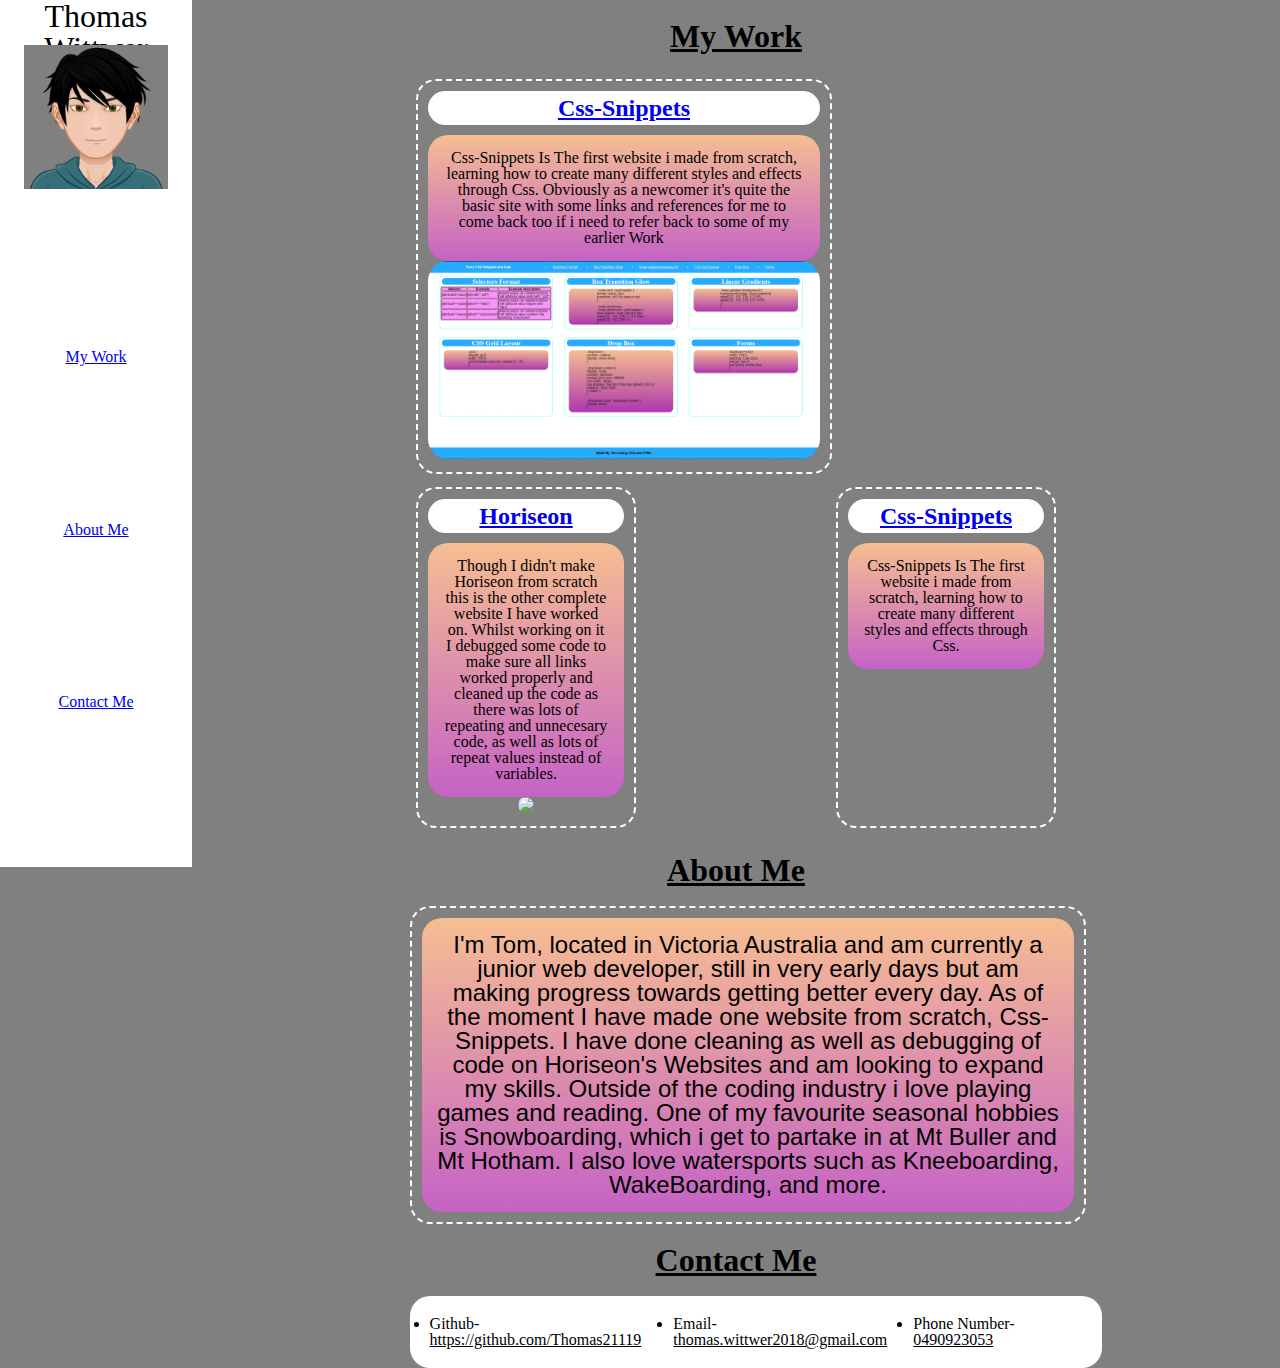
==== index.html @ 62932168 "initial commit" ====
<!DOCTYPE html>
<html lang="en">
<head>
    <meta charset="UTF-8">
    <meta http-equiv="X-UA-Compatible" content="IE=edge">
    <meta name="viewport" content="width=device-width, initial-scale=1.0">
    <title>Tom's Portfolio</title>
    <link rel="stylesheet" href="./Assets/reset.css">
    <link rel="stylesheet" href="./Assets/style.css">
</head>
<body>
    <!--Header-->
    <aside>
        <!--Want to put logo here-->
        <mark>
            <h1>Thomas Wittwer</h1>
            <img src="./Assets/images/AvatarMaker.png" />
        </mark>
        <!--Links-->
        <nav>
            <ul>
                <li><a href="#my-work">My Work </a></li>
                <li><a href="#about-me">About Me </a></li>
                <li><a href="#contact-me">Contact Me</a></li>
            </ul>
        </nav>
    </aside>
    <!--Main body-->
    <main>
        <h2 class="section-headings" id="my-work">My Work</h2>
        <section class="my-work"> 
            <div class="css-snippets">
                <h3 class="my-work-headings">
                    <a href="https://thomas21119.github.io/Css-Snippets/" target="_blank">Css-Snippets</a>
                </h3>
                <p class="linear-gradient-background" id="card">Css-Snippets Is The first website i made from scratch, learning how to create many different styles and effects through Css.  
                    Obviously as a newcomer it's quite the basic site with some links and references for me to come back too if i need to refer back to some of my earlier Work
                </p>
                <a href="https://thomas21119.github.io/Css-Snippets/" target="_blank"><img src="./Assets/images/2021-08-29.png" width="100%" /></a>
            </div>
            <div>
                <h3 class="my-work-headings">
                    <a href="https://thomas21119.github.io/Horiseon/">Horiseon</a>
                </h3>   
                <p class="linear-gradient-background" id="card">Though I didn't make Horiseon from scratch this is the other complete website I have worked on. Whilst working on it I 
                    debugged some code to make sure all links worked properly and cleaned up the code as there was lots of repeating and unnecesary code, as well as lots of repeat values instead of variables. 
                </p>
                <a href="https://thomas21119.github.io/Horiseon/" target="_blank"><img src="./Assets/images/2021-08-20 (2).png" /> </a>
            </div>
            <div>
                <h3 class="my-work-headings">
                    <a href="https://thomas21119.github.io/Css-Snippets/">Css-Snippets</a>
                </h3>   
                <p class="linear-gradient-background" id="card">Css-Snippets Is The first website i made from scratch, learning how to create many different styles and effects through Css.
                </p>
            </div>
        </section>

        <section class="about-me" id="about-me">
            <h2 class="section-headings" id="about-me">About Me</h2>
            <div>
                <p class="linear-gradient-background"> I'm Tom, located in Victoria Australia and am currently a junior web developer, still in very early days but am making progress towards getting better every day.
                    As of the moment I have made one website from scratch, Css-Snippets. I have done cleaning as well as debugging of code on Horiseon's Websites and am looking to expand my skills.
                    Outside of the coding industry i love playing games and reading. One of my favourite seasonal hobbies is Snowboarding, which i get to partake in at Mt Buller and Mt Hotham. I also love watersports such as Kneeboarding, 
                    WakeBoarding, and more. </p> 
            </div>
        </section>

        <section class="contact-me" id="contact-me">
            <h2 class="section-headings">Contact Me</h2>
            <ul>
                <li>Github-<a href="https://github.com/Thomas21119" target="_blank">https://github.com/Thomas21119</a></li>
                <li>Email-<a href="mailto: thomas.wittwer2018@gmail.com" target="_blank">thomas.wittwer2018@gmail.com</a></li>
                <li>Phone Number-<a href="tel: 0490923053">0490923053</a></li>
            </ul>
        </section>
    </main>
    <!--Footer-->
    <footer>

    </footer>
</body>
</html>
---- Assets/style.css ----
* {
    background-color: grey;
}

html { 
    height: 100%;
    position: relative;
}

body {
    height: 100%;
}

:root {
    --section-background-color: white;
    --border-radius: 20px;
}

main {
    display: inline-block;
    width: 85%;
    float: right;
}

aside {
    display: inline-block;
    flex-direction: column;
    flex-wrap: wrap;
    background-color: var(--section-background-color);
    border: 0px solid var(--section-background-color);
    align-content: center;
    justify-content: space-evenly;
    width: 15%;
    overflow: hidden;
    background-color: var(--section-background-color);
    position: absolute;
    top: 0; 
    bottom: 0;
}

/* Logo */
mark {
    background-color: white;
}

aside h1 {
    background-color: var(--section-background-color);
    font-size: 32px;
    height: 5%;
    display: flex;
    flex-direction: column;
    justify-content: flex-start;
    align-content: center;    
    text-align: center;
}

aside img {
    display: inline-block;
    width: 75%;
    margin-left: 12.5%;
    margin-right: 12.5%;
}

/* Navigation */
aside nav ul li, aside nav ul li a {
    background-color: var(--section-background-color);
}

aside nav ul {
    background-color: var(--section-background-color);
    display: inline-flex;
    flex-direction: column;
    justify-content: space-evenly;
    align-content: center;
    flex-wrap: wrap;
    text-align: center;
    height: 75%;

}

nav {
    display: inline-flex;
    flex-direction: column;
    width: 100%;
    height: 100%;
}

/* Sections */
section {
    width: 60%;
    margin: 0% 20% 0% 20%;
    display: inline-flex;
    justify-content: center;
    flex-direction: column;
}

.section-headings {
    font-size: 32px;
    font-family: serif;
    font-weight: bold;
    text-align: center;
    text-decoration: underline;
    display: block;
    margin: 20px;
}

/* My Work */
.linear-gradient-background {
    background-image: linear-gradient(
        rgb(246, 190, 146) 0%,
        rgba(243, 79, 243, 0.6) 100%
    );
}

.my-work {
    display: inline-flex;
    flex-wrap: wrap;
    flex-direction: row;
    justify-content: space-between;
    
}

.my-work .css-snippets {
    width: 60%;
    display: inline-flex;
    flex-direction: column;
    text-align: center;
    border: 2px dashed white;
    border-radius: var(--border-radius);
    padding: 10px;
}

.my-work div {
    width: 30%;
    display: inline-flex;
    flex-direction: column;
    text-align: center;
    border: 2px dashed white;
    border-radius: var(--border-radius);
    padding: 10px;
    margin: 1%;
}

.my-work div img {
    width: 100%;
}
#card {
    border-radius: var(--border-radius);
    padding: 15px;
}

.my-work-headings {
    margin: 0px 0px 10px 0px;
    background-color: var(--section-background-color);
    padding: 5px;
    border-radius: var(--border-radius);
}

.my-work-headings a {
    font-size: 24px;
    font-weight: bold;
    background-color: var(--section-background-color);
}

.my-work img {
    border-radius: var(--border-radius);
}
/* About Me */
.about-me div {
    width: 100%;
    border: 2px dashed white;
    border-radius: var(--border-radius);
    padding: 10px;
}

.about-me p {
    text-align: center;
    width: auto;
    padding: 15px;
    border-radius: var(--border-radius);
    font-size: 24px;
    font-family: 'Franklin Gothic Medium', 'Arial Narrow', Arial, sans-serif;

}

/* contact me */
.contact-me {
    height: auto;
}

.contact-me ul li, .contact-me ul li a {
    background-color: white;
    color: black;
}

.contact-me ul{
    width: 100%;
    display: inline-flex;
    justify-content: space-evenly;
    list-style: disc;
    padding: 20px;
    background-color: white;
    border-radius: var(--border-radius);
}

@media screen and (max-width: 600px) {
    /* header */
    aside {
        display: inline-block;
        flex-direction: column;
        flex-wrap: wrap;
        background-color: var(--section-background-color);
        border: 0px solid var(--section-background-color);
        align-content: center;
        justify-content: space-evenly;
        width: 15%;
        overflow: hidden;
        background-color: var(--section-background-color);
        position: fixed;
        top: 0; 
        bottom: 0px;
    }

    /* my work */
    .my-work .css-snippets {
        width: 100%;
    }

    .my-work div {
        width: 40%;
        display: inline-flex;
        flex-direction: column;
        text-align: center;
        border: 2px dashed white;
        border-radius: var(--border-radius);
        padding: 10px;
        margin: 1% 0% 0% 0%;
    }
    
    /* contact me */
    .contact-me ul {
        width: 100%;
        display: flex;
        flex-wrap: wrap;
    }

    .contact-me ul li {
        margin: 1%;
    }
}
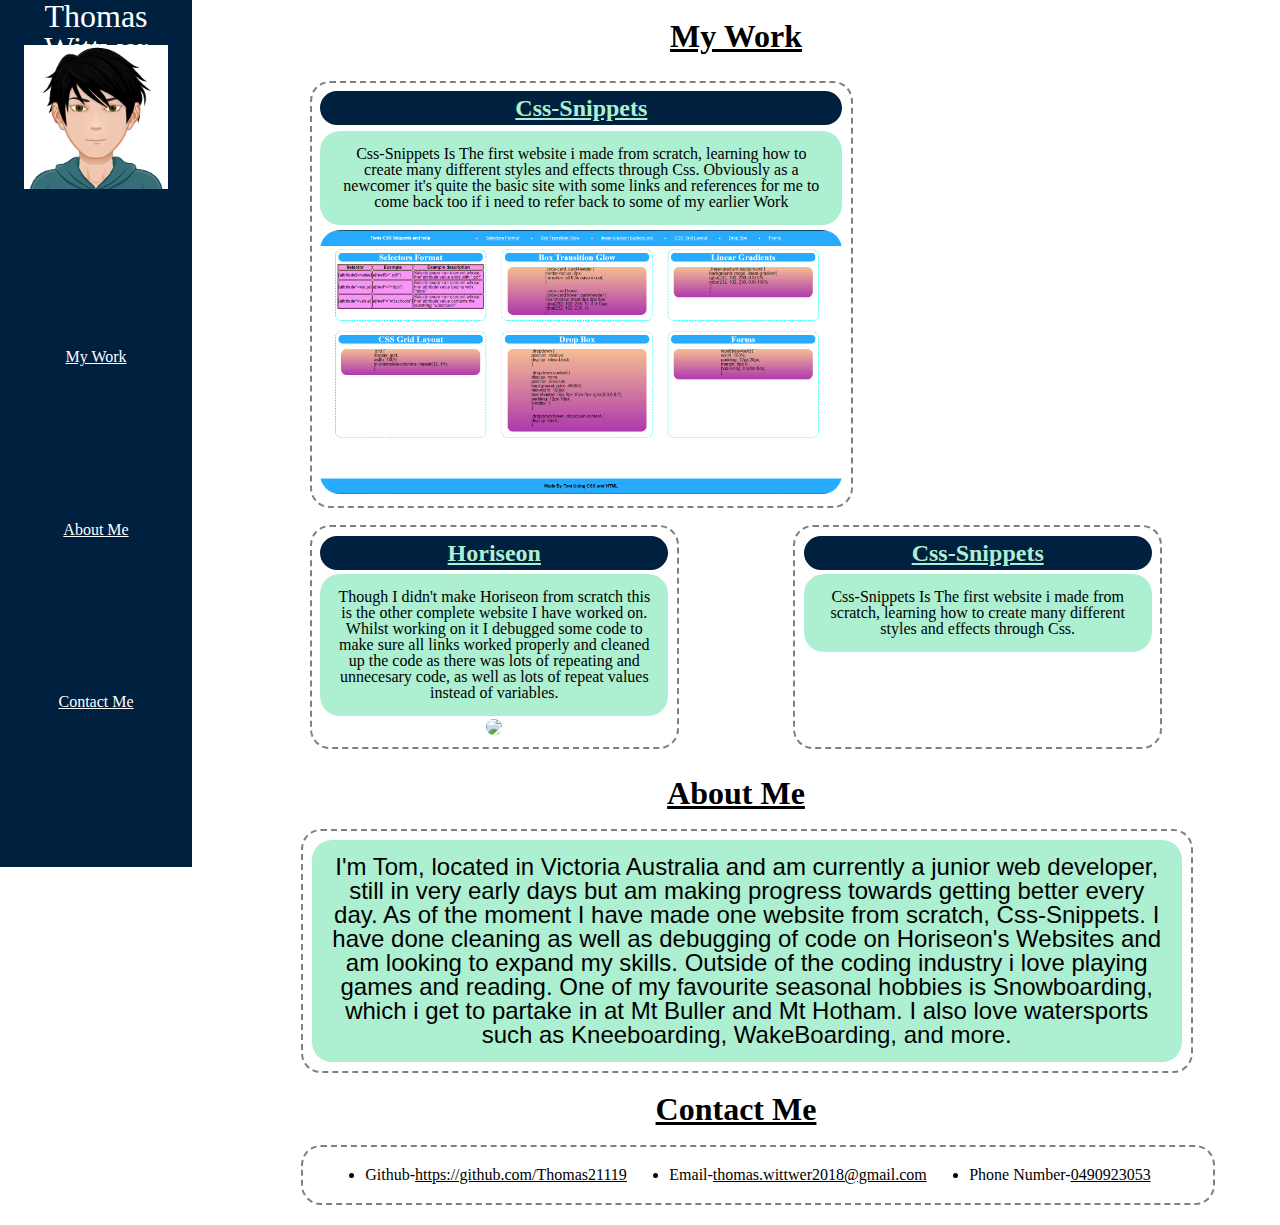
==== commit 0821d342: "changes to styling and color scheme, just need to work on sizing of main area and media screen chang" ====
--- a/index.html
+++ b/index.html
@@ -33,7 +33,7 @@
                 <h3 class="my-work-headings">
                     <a href="https://thomas21119.github.io/Css-Snippets/" target="_blank">Css-Snippets</a>
                 </h3>
-                <p class="linear-gradient-background" id="card">Css-Snippets Is The first website i made from scratch, learning how to create many different styles and effects through Css.  
+                <p id="card">Css-Snippets Is The first website i made from scratch, learning how to create many different styles and effects through Css.  
                     Obviously as a newcomer it's quite the basic site with some links and references for me to come back too if i need to refer back to some of my earlier Work
                 </p>
                 <a href="https://thomas21119.github.io/Css-Snippets/" target="_blank"><img src="./Assets/images/2021-08-29.png" width="100%" /></a>
@@ -42,7 +42,7 @@
                 <h3 class="my-work-headings">
                     <a href="https://thomas21119.github.io/Horiseon/">Horiseon</a>
                 </h3>   
-                <p class="linear-gradient-background" id="card">Though I didn't make Horiseon from scratch this is the other complete website I have worked on. Whilst working on it I 
+                <p id="card">Though I didn't make Horiseon from scratch this is the other complete website I have worked on. Whilst working on it I 
                     debugged some code to make sure all links worked properly and cleaned up the code as there was lots of repeating and unnecesary code, as well as lots of repeat values instead of variables. 
                 </p>
                 <a href="https://thomas21119.github.io/Horiseon/" target="_blank"><img src="./Assets/images/2021-08-20 (2).png" /> </a>
@@ -51,7 +51,7 @@
                 <h3 class="my-work-headings">
                     <a href="https://thomas21119.github.io/Css-Snippets/">Css-Snippets</a>
                 </h3>   
-                <p class="linear-gradient-background" id="card">Css-Snippets Is The first website i made from scratch, learning how to create many different styles and effects through Css.
+                <p id="card">Css-Snippets Is The first website i made from scratch, learning how to create many different styles and effects through Css.
                 </p>
             </div>
         </section>
@@ -59,7 +59,7 @@
         <section class="about-me" id="about-me">
             <h2 class="section-headings" id="about-me">About Me</h2>
             <div>
-                <p class="linear-gradient-background"> I'm Tom, located in Victoria Australia and am currently a junior web developer, still in very early days but am making progress towards getting better every day.
+                <p> I'm Tom, located in Victoria Australia and am currently a junior web developer, still in very early days but am making progress towards getting better every day.
                     As of the moment I have made one website from scratch, Css-Snippets. I have done cleaning as well as debugging of code on Horiseon's Websites and am looking to expand my skills.
                     Outside of the coding industry i love playing games and reading. One of my favourite seasonal hobbies is Snowboarding, which i get to partake in at Mt Buller and Mt Hotham. I also love watersports such as Kneeboarding, 
                     WakeBoarding, and more. </p> 
--- a/Assets/style.css
+++ b/Assets/style.css
@@ -1,5 +1,5 @@
 * {
-    background-color: grey;
+    background-color: white;
 }
 
 html { 
@@ -12,14 +12,22 @@
 }
 
 :root {
-    --section-background-color: white;
+    --section-background-color: #00203FFF;
+    --text-background-color: #ADEFD1FF;
     --border-radius: 20px;
+    --text-color: white;
+    --border-color: grey;
 }
 
 main {
     display: inline-block;
     width: 85%;
     float: right;
+}
+
+p {
+    background-color: var(--text-background-color);
+    margin: 1% 0%;
 }
 
 aside {
@@ -33,14 +41,14 @@
     width: 15%;
     overflow: hidden;
     background-color: var(--section-background-color);
-    position: absolute;
+    position: fixed;
     top: 0; 
     bottom: 0;
 }
 
 /* Logo */
 mark {
-    background-color: white;
+    background-color: var(--section-background-color);
 }
 
 aside h1 {
@@ -51,7 +59,8 @@
     flex-direction: column;
     justify-content: flex-start;
     align-content: center;    
-    text-align: center;
+    text-align: center; 
+    color: var(--text-color);
 }
 
 aside img {
@@ -64,6 +73,7 @@
 /* Navigation */
 aside nav ul li, aside nav ul li a {
     background-color: var(--section-background-color);
+    color: var(--text-color);
 }
 
 aside nav ul {
@@ -87,8 +97,8 @@
 
 /* Sections */
 section {
-    width: 60%;
-    margin: 0% 20% 0% 20%;
+    width: 80%;
+    margin: 0% 10% 0% 10%;
     display: inline-flex;
     justify-content: center;
     flex-direction: column;
@@ -105,13 +115,6 @@
 }
 
 /* My Work */
-.linear-gradient-background {
-    background-image: linear-gradient(
-        rgb(246, 190, 146) 0%,
-        rgba(243, 79, 243, 0.6) 100%
-    );
-}
-
 .my-work {
     display: inline-flex;
     flex-wrap: wrap;
@@ -125,19 +128,20 @@
     display: inline-flex;
     flex-direction: column;
     text-align: center;
-    border: 2px dashed white;
-    border-radius: var(--border-radius);
-    padding: 10px;
+    border: 2px dashed var(--border-color);
+    border-radius: var(--border-radius);
+    padding: 1%;
+    margin: 1%;
 }
 
 .my-work div {
-    width: 30%;
-    display: inline-flex;
-    flex-direction: column;
-    text-align: center;
-    border: 2px dashed white;
-    border-radius: var(--border-radius);
-    padding: 10px;
+    width: 40%;
+    display: inline-flex;
+    flex-direction: column;
+    text-align: center;
+    border: 2px dashed var(--border-color);
+    border-radius: var(--border-radius);
+    padding: 1%;
     margin: 1%;
 }
 
@@ -150,7 +154,6 @@
 }
 
 .my-work-headings {
-    margin: 0px 0px 10px 0px;
     background-color: var(--section-background-color);
     padding: 5px;
     border-radius: var(--border-radius);
@@ -160,6 +163,7 @@
     font-size: 24px;
     font-weight: bold;
     background-color: var(--section-background-color);
+    color: #ADEFD1FF;
 }
 
 .my-work img {
@@ -168,9 +172,9 @@
 /* About Me */
 .about-me div {
     width: 100%;
-    border: 2px dashed white;
-    border-radius: var(--border-radius);
-    padding: 10px;
+    border: 2px dashed var(--border-color);
+    border-radius: var(--border-radius);
+    padding: 0px 1%;
 }
 
 .about-me p {
@@ -186,6 +190,7 @@
 /* contact me */
 .contact-me {
     height: auto;
+    padding: 0 0 20px 0;
 }
 
 .contact-me ul li, .contact-me ul li a {
@@ -199,6 +204,7 @@
     justify-content: space-evenly;
     list-style: disc;
     padding: 20px;
+    border: 2px dashed var(--border-color);
     background-color: white;
     border-radius: var(--border-radius);
 }
@@ -231,7 +237,7 @@
         display: inline-flex;
         flex-direction: column;
         text-align: center;
-        border: 2px dashed white;
+        border: 2px dashed var(--border-color);
         border-radius: var(--border-radius);
         padding: 10px;
         margin: 1% 0% 0% 0%;
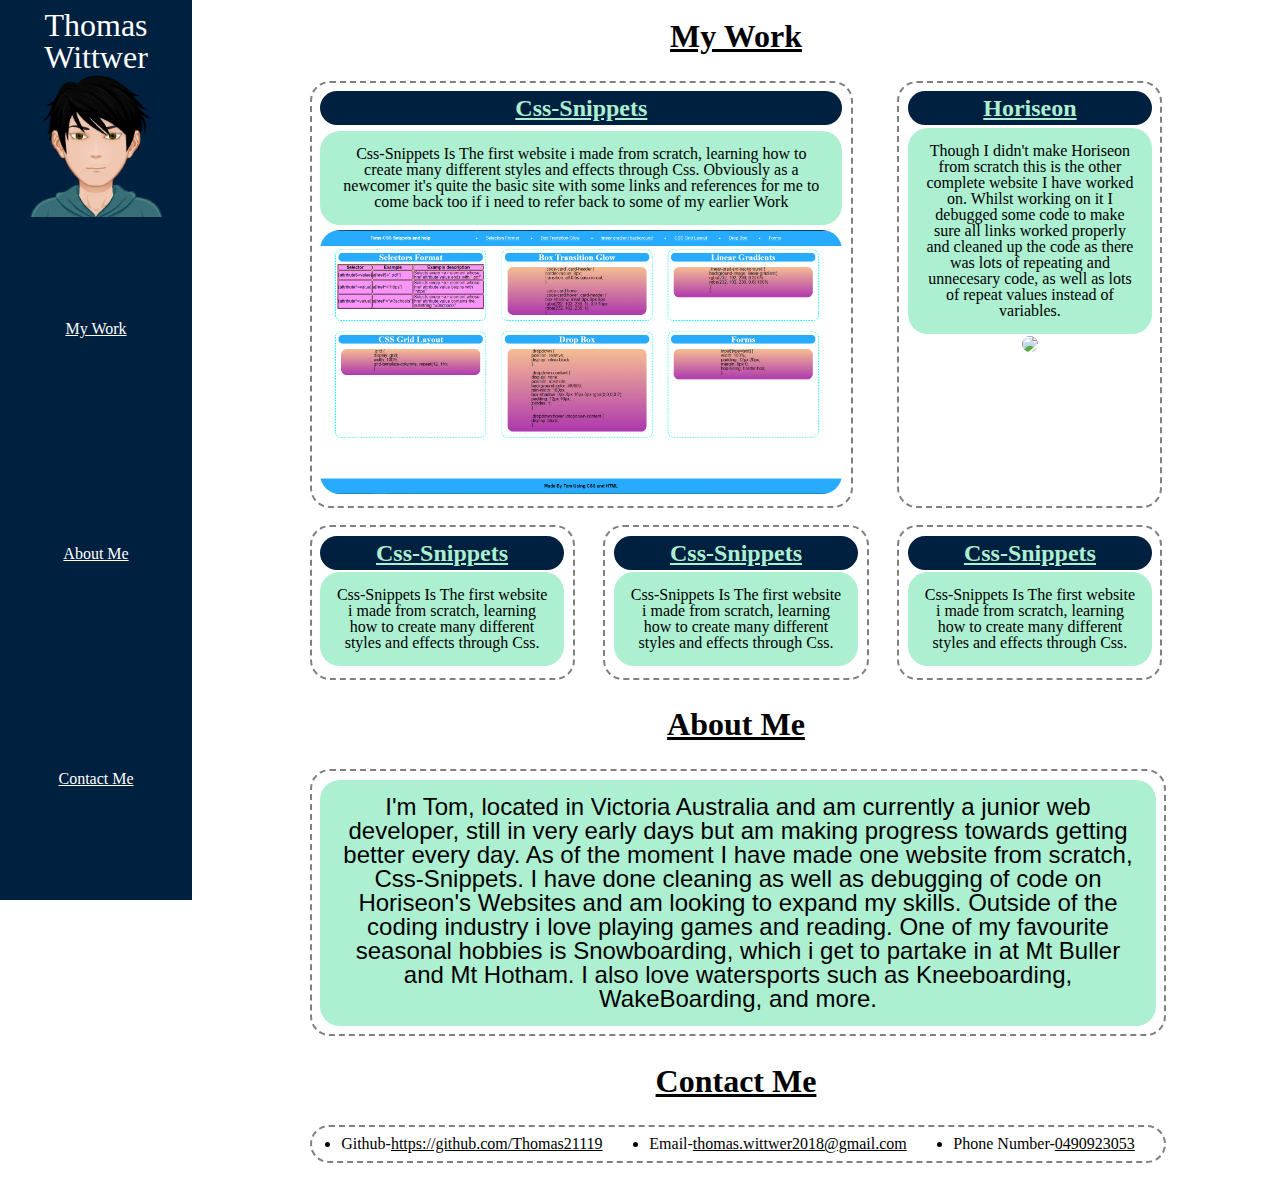
==== commit 2ac4b277: "index changes-added 2 more placeholders for additional pieces of work so i have accurate spacing for" ====
--- a/index.html
+++ b/index.html
@@ -54,6 +54,20 @@
                 <p id="card">Css-Snippets Is The first website i made from scratch, learning how to create many different styles and effects through Css.
                 </p>
             </div>
+            <div>
+                <h3 class="my-work-headings">
+                    <a href="https://thomas21119.github.io/Css-Snippets/">Css-Snippets</a>
+                </h3>   
+                <p id="card">Css-Snippets Is The first website i made from scratch, learning how to create many different styles and effects through Css.
+                </p>
+            </div>
+            <div>
+                <h3 class="my-work-headings">
+                    <a href="https://thomas21119.github.io/Css-Snippets/">Css-Snippets</a>
+                </h3>   
+                <p id="card">Css-Snippets Is The first website i made from scratch, learning how to create many different styles and effects through Css.
+                </p>
+            </div>
         </section>
 
         <section class="about-me" id="about-me">
--- a/Assets/style.css
+++ b/Assets/style.css
@@ -1,8 +1,8 @@
-* {
+/* core info */
+/* * {
     background-color: white;
-}
-
-html { 
+} */
+/* html { 
     height: 100%;
     position: relative;
 }
@@ -10,7 +10,7 @@
 body {
     height: 100%;
 }
-
+/*  */
 :root {
     --section-background-color: #00203FFF;
     --text-background-color: #ADEFD1FF;
@@ -28,27 +28,35 @@
 p {
     background-color: var(--text-background-color);
     margin: 1% 0%;
-}
-
+    border-radius: var(--border-radius);
+    padding: 15px;
+}
+
+/* side bar for scrolling and navigating */
 aside {
     display: inline-block;
     flex-direction: column;
     flex-wrap: wrap;
-    background-color: var(--section-background-color);
     border: 0px solid var(--section-background-color);
     align-content: center;
     justify-content: space-evenly;
     width: 15%;
     overflow: hidden;
-    background-color: var(--section-background-color);
     position: fixed;
     top: 0; 
     bottom: 0;
-}
-
-/* Logo */
+    min-height: 100%;
+    background-color: var(--section-background-color);
+}
+
+/* name and photo */
 mark {
     background-color: var(--section-background-color);
+    padding: 0;
+    list-style: none;
+    display: flex;
+    flex-direction: column;
+    justify-content: space-around;
 }
 
 aside h1 {
@@ -71,6 +79,13 @@
 }
 
 /* Navigation */
+nav {
+    display: inline-flex;
+    flex-direction: column;
+    width: 100%;
+    height: 75%;
+}
+
 aside nav ul li, aside nav ul li a {
     background-color: var(--section-background-color);
     color: var(--text-color);
@@ -78,21 +93,14 @@
 
 aside nav ul {
     background-color: var(--section-background-color);
-    display: inline-flex;
-    flex-direction: column;
-    justify-content: space-evenly;
-    align-content: center;
-    flex-wrap: wrap;
-    text-align: center;
-    height: 75%;
-
-}
-
-nav {
-    display: inline-flex;
-    flex-direction: column;
-    width: 100%;
     height: 100%;
+    padding: 0;
+    list-style: none;
+    display: flex;
+    flex-direction: column;
+    justify-content: space-around;
+    text-align: center;
+
 }
 
 /* Sections */
@@ -123,36 +131,6 @@
     
 }
 
-.my-work .css-snippets {
-    width: 60%;
-    display: inline-flex;
-    flex-direction: column;
-    text-align: center;
-    border: 2px dashed var(--border-color);
-    border-radius: var(--border-radius);
-    padding: 1%;
-    margin: 1%;
-}
-
-.my-work div {
-    width: 40%;
-    display: inline-flex;
-    flex-direction: column;
-    text-align: center;
-    border: 2px dashed var(--border-color);
-    border-radius: var(--border-radius);
-    padding: 1%;
-    margin: 1%;
-}
-
-.my-work div img {
-    width: 100%;
-}
-#card {
-    border-radius: var(--border-radius);
-    padding: 15px;
-}
-
 .my-work-headings {
     background-color: var(--section-background-color);
     padding: 5px;
@@ -166,21 +144,45 @@
     color: #ADEFD1FF;
 }
 
-.my-work img {
-    border-radius: var(--border-radius);
-}
+.my-work .css-snippets {
+    width: 60%;
+    display: inline-flex;
+    flex-direction: column;
+    text-align: center;
+    border: 2px dashed var(--border-color);
+    border-radius: var(--border-radius);
+    padding: 1%;
+    margin: 1%;
+}
+
+.my-work div {
+    width: 28%;
+    display: inline-flex;
+    flex-direction: column;
+    text-align: center;
+    border: 2px dashed var(--border-color);
+    border-radius: var(--border-radius);
+    padding: 1%;
+    margin: 1%;
+}
+
+.my-work div img {
+    width: 100%;
+    border-radius: var(--border-radius);
+}
+
 /* About Me */
 .about-me div {
-    width: 100%;
-    border: 2px dashed var(--border-color);
-    border-radius: var(--border-radius);
-    padding: 0px 1%;
+    width: 98%;
+    margin: 1%;
+    border: 2px dashed var(--border-color);
+    border-radius: var(--border-radius);
 }
 
 .about-me p {
     text-align: center;
     width: auto;
-    padding: 15px;
+    margin: 1%;
     border-radius: var(--border-radius);
     font-size: 24px;
     font-family: 'Franklin Gothic Medium', 'Arial Narrow', Arial, sans-serif;
@@ -189,6 +191,7 @@
 
 /* contact me */
 .contact-me {
+    display: inline-flex;
     height: auto;
     padding: 0 0 20px 0;
 }
@@ -198,18 +201,23 @@
     color: black;
 }
 
+.contact-me li {
+    margin: 0 2% 0 2%;
+}
+
 .contact-me ul{
-    width: 100%;
+    width: 98%;
     display: inline-flex;
     justify-content: space-evenly;
     list-style: disc;
-    padding: 20px;
+    margin: 1%;
+    padding: 1% 0 1% 0;
     border: 2px dashed var(--border-color);
     background-color: white;
     border-radius: var(--border-radius);
 }
 
-@media screen and (max-width: 600px) {
+@media screen and (max-width: 900px) {
     /* header */
     aside {
         display: inline-block;
@@ -225,6 +233,7 @@
         position: fixed;
         top: 0; 
         bottom: 0px;
+        height: 100%;
     }
 
     /* my work */
@@ -233,7 +242,7 @@
     }
 
     .my-work div {
-        width: 40%;
+        width: 43%;
         display: inline-flex;
         flex-direction: column;
         text-align: center;
@@ -249,8 +258,4 @@
         display: flex;
         flex-wrap: wrap;
     }
-
-    .contact-me ul li {
-        margin: 1%;
-    }
 }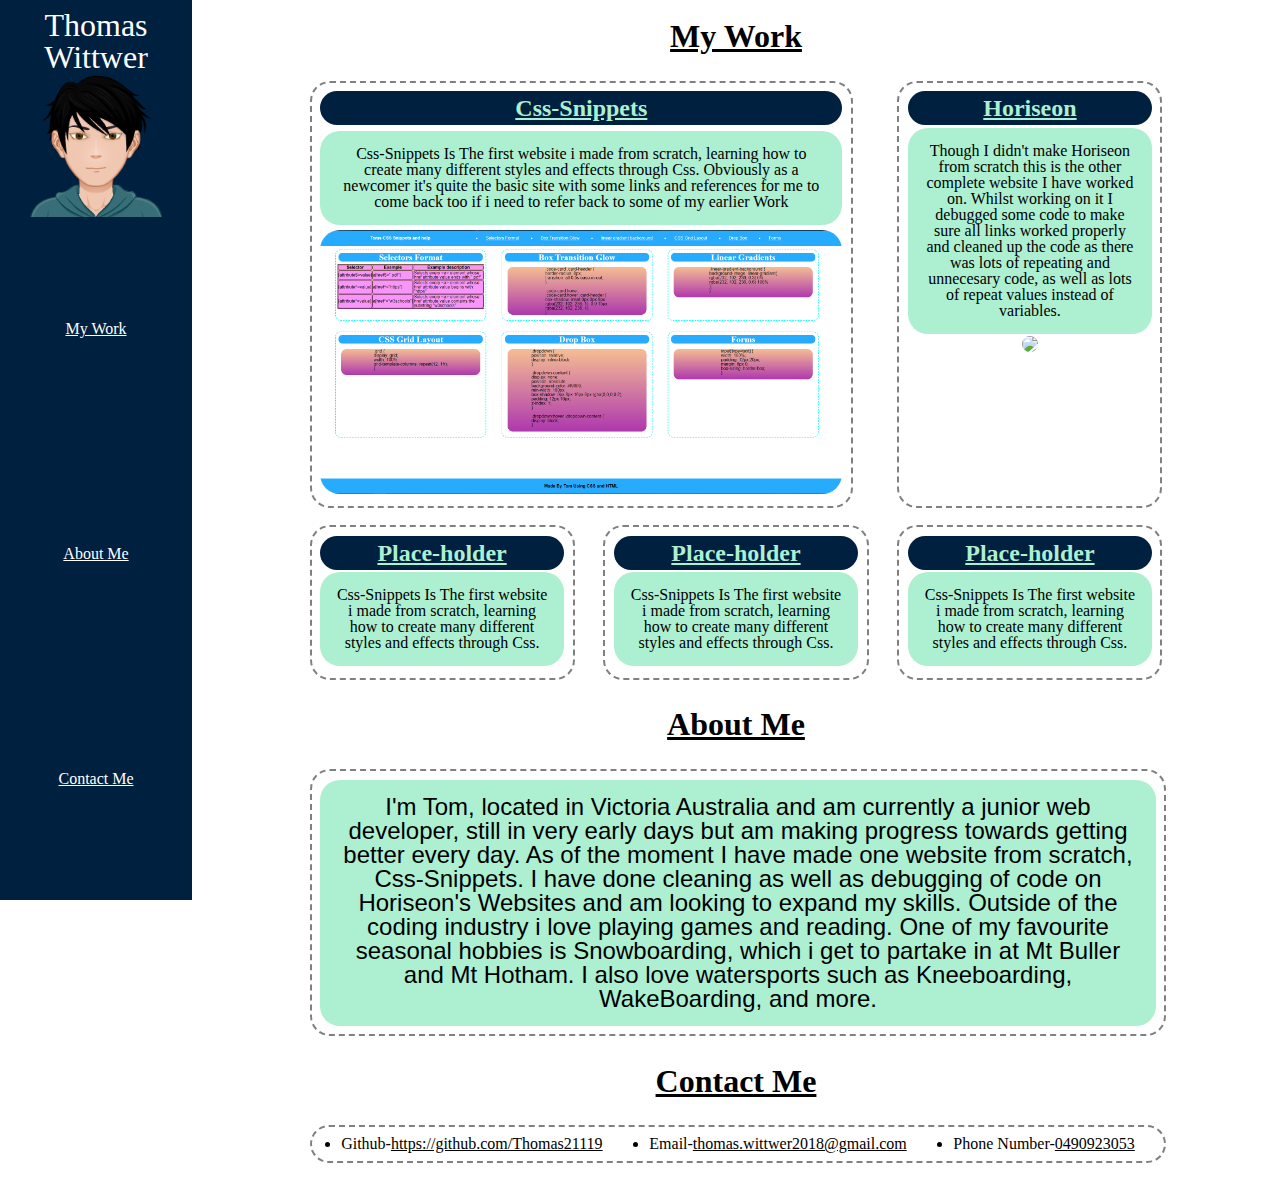
==== commit 9b492aea: "changed placeholders name to placeholder" ====
--- a/index.html
+++ b/index.html
@@ -49,21 +49,21 @@
             </div>
             <div>
                 <h3 class="my-work-headings">
-                    <a href="https://thomas21119.github.io/Css-Snippets/">Css-Snippets</a>
+                    <a href="https://thomas21119.github.io/Css-Snippets/">Place-holder</a>
                 </h3>   
                 <p id="card">Css-Snippets Is The first website i made from scratch, learning how to create many different styles and effects through Css.
                 </p>
             </div>
             <div>
                 <h3 class="my-work-headings">
-                    <a href="https://thomas21119.github.io/Css-Snippets/">Css-Snippets</a>
+                    <a href="https://thomas21119.github.io/Css-Snippets/">Place-holder</a>
                 </h3>   
                 <p id="card">Css-Snippets Is The first website i made from scratch, learning how to create many different styles and effects through Css.
                 </p>
             </div>
             <div>
                 <h3 class="my-work-headings">
-                    <a href="https://thomas21119.github.io/Css-Snippets/">Css-Snippets</a>
+                    <a href="https://thomas21119.github.io/Css-Snippets/">Place-holder</a>
                 </h3>   
                 <p id="card">Css-Snippets Is The first website i made from scratch, learning how to create many different styles and effects through Css.
                 </p>
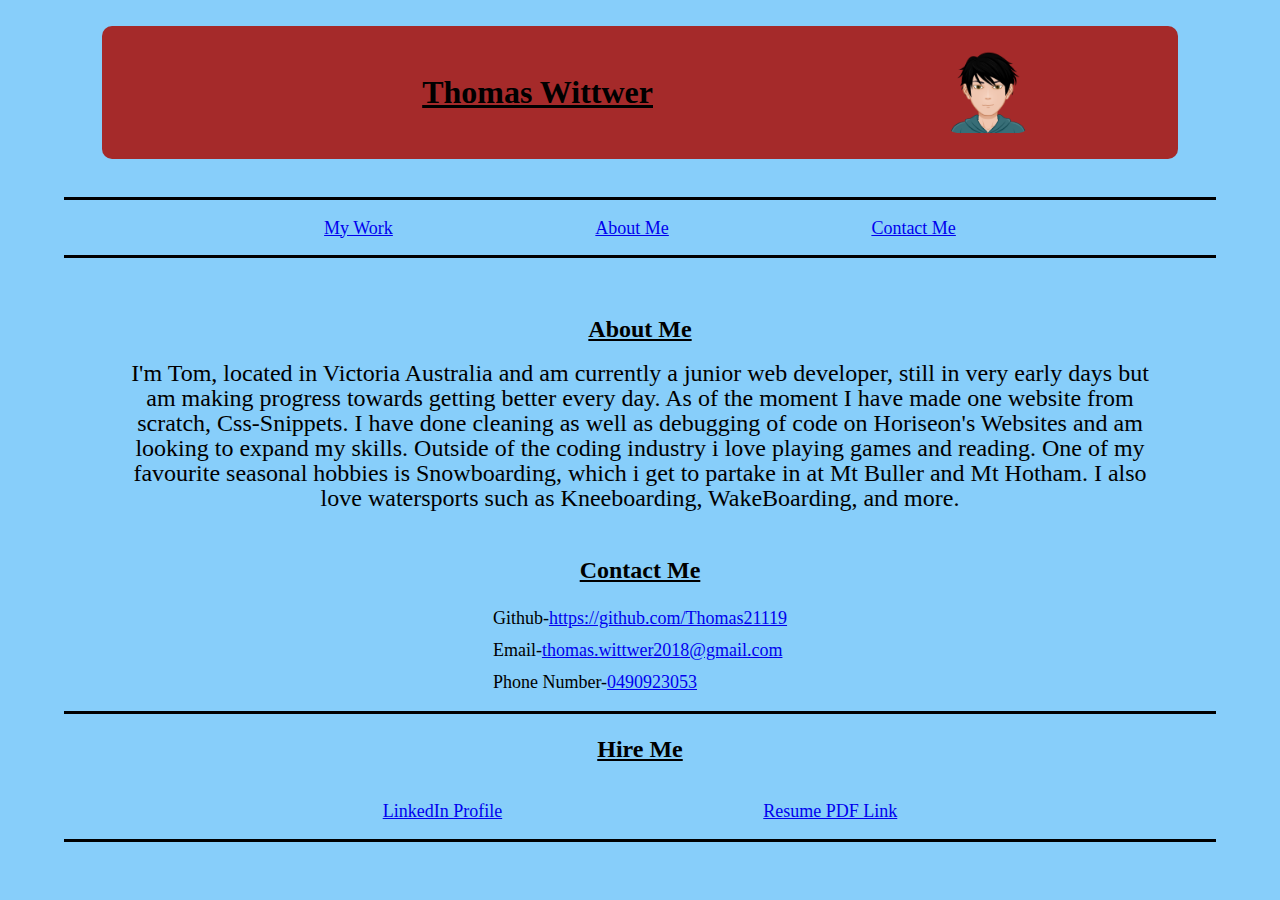
==== commit a520e1fe: "initial commit" ====
--- a/index.html
+++ b/index.html
@@ -5,73 +5,31 @@
     <meta http-equiv="X-UA-Compatible" content="IE=edge">
     <meta name="viewport" content="width=device-width, initial-scale=1.0">
     <title>Tom's Portfolio</title>
-    <link rel="stylesheet" href="./Assets/reset.css">
-    <link rel="stylesheet" href="./Assets/style.css">
+    <link rel="stylesheet" href="./Assets/css/reset.css">
+    <link rel="stylesheet" href="./Assets/css/style.css">
 </head>
 <body>
     <!--Header-->
-    <aside>
+    <header>
         <!--Want to put logo here-->
-        <mark>
-            <h1>Thomas Wittwer</h1>
-            <img src="./Assets/images/AvatarMaker.png" />
-        </mark>
+        <div class="mark">
+            <h1>Thomas Wittwer </h1> 
+            <img src="./Assets/images/AvatarMaker.png" id="avatar" />
+        </div>
+        
         <!--Links-->
         <nav>
             <ul>
-                <li><a href="#my-work">My Work </a></li>
-                <li><a href="#about-me">About Me </a></li>
-                <li><a href="#contact-me">Contact Me</a></li>
+                <li><a href="#myWork" id="myWork">My Work </a></li>
+                <li><a href="#aboutMe" id="aboutMe">About Me </a></li>
+                <li><a href="#contactMe" id="contactMe">Contact Me</a></li>
             </ul>
         </nav>
-    </aside>
+    </header>
     <!--Main body-->
     <main>
-        <h2 class="section-headings" id="my-work">My Work</h2>
-        <section class="my-work"> 
-            <div class="css-snippets">
-                <h3 class="my-work-headings">
-                    <a href="https://thomas21119.github.io/Css-Snippets/" target="_blank">Css-Snippets</a>
-                </h3>
-                <p id="card">Css-Snippets Is The first website i made from scratch, learning how to create many different styles and effects through Css.  
-                    Obviously as a newcomer it's quite the basic site with some links and references for me to come back too if i need to refer back to some of my earlier Work
-                </p>
-                <a href="https://thomas21119.github.io/Css-Snippets/" target="_blank"><img src="./Assets/images/2021-08-29.png" width="100%" /></a>
-            </div>
-            <div>
-                <h3 class="my-work-headings">
-                    <a href="https://thomas21119.github.io/Horiseon/">Horiseon</a>
-                </h3>   
-                <p id="card">Though I didn't make Horiseon from scratch this is the other complete website I have worked on. Whilst working on it I 
-                    debugged some code to make sure all links worked properly and cleaned up the code as there was lots of repeating and unnecesary code, as well as lots of repeat values instead of variables. 
-                </p>
-                <a href="https://thomas21119.github.io/Horiseon/" target="_blank"><img src="./Assets/images/2021-08-20 (2).png" /> </a>
-            </div>
-            <div>
-                <h3 class="my-work-headings">
-                    <a href="https://thomas21119.github.io/Css-Snippets/">Place-holder</a>
-                </h3>   
-                <p id="card">Css-Snippets Is The first website i made from scratch, learning how to create many different styles and effects through Css.
-                </p>
-            </div>
-            <div>
-                <h3 class="my-work-headings">
-                    <a href="https://thomas21119.github.io/Css-Snippets/">Place-holder</a>
-                </h3>   
-                <p id="card">Css-Snippets Is The first website i made from scratch, learning how to create many different styles and effects through Css.
-                </p>
-            </div>
-            <div>
-                <h3 class="my-work-headings">
-                    <a href="https://thomas21119.github.io/Css-Snippets/">Place-holder</a>
-                </h3>   
-                <p id="card">Css-Snippets Is The first website i made from scratch, learning how to create many different styles and effects through Css.
-                </p>
-            </div>
-        </section>
-
-        <section class="about-me" id="about-me">
-            <h2 class="section-headings" id="about-me">About Me</h2>
+        <section class="aboutMe" id="aboutMe">
+            <h2 class="sectionHeadings" id="aboutMe">About Me</h2>
             <div>
                 <p> I'm Tom, located in Victoria Australia and am currently a junior web developer, still in very early days but am making progress towards getting better every day.
                     As of the moment I have made one website from scratch, Css-Snippets. I have done cleaning as well as debugging of code on Horiseon's Websites and am looking to expand my skills.
@@ -79,19 +37,27 @@
                     WakeBoarding, and more. </p> 
             </div>
         </section>
-
-        <section class="contact-me" id="contact-me">
-            <h2 class="section-headings">Contact Me</h2>
+        <section class="contactMe" id="contactMe">
+            <h2 class="sectionHeadings">Contact Me</h2>
             <ul>
                 <li>Github-<a href="https://github.com/Thomas21119" target="_blank">https://github.com/Thomas21119</a></li>
                 <li>Email-<a href="mailto: thomas.wittwer2018@gmail.com" target="_blank">thomas.wittwer2018@gmail.com</a></li>
                 <li>Phone Number-<a href="tel: 0490923053">0490923053</a></li>
             </ul>
         </section>
+        <nav class="hireMe"> 
+            <h2 class="sectionHeadings">Hire Me</h2>
+            <ul>
+                <li> <a href="https://www.linkedin.com/in/thomas-wittwer-530710212/" target="_blank">LinkedIn Profile</a>  </li>
+                <li> <a href="Assets/pdf/Thomas Wittwer CV v3.pdf" target="_blank"> Resume PDF Link</a> </li>
+            </ul>
+        </nav>
     </main>
     <!--Footer-->
     <footer>
 
     </footer>
 </body>
+<script src="https://ajax.googleapis.com/ajax/libs/jquery/3.5.1/jquery.min.js"></script>
+<script src="./Assets/javaScript/script.js"></script>
 </html>--- a/Assets/css/style.css
+++ b/Assets/css/style.css
@@ -0,0 +1,184 @@
+body {
+    background-color: lightskyblue;
+}
+
+:root {
+    --borderRadius: 10px;
+}
+
+header {
+    display: flex;
+    flex-direction: column;
+    justify-content: space-evenly;
+    align-items: center;
+}
+
+.mark {
+    background-color: brown;
+    width: 80%;
+    display: flex;
+    align-items: center;
+    margin: 2% auto;
+    padding: 2%;
+    border-radius: var(--borderRadius);
+}
+
+h1 {
+    display: flex;
+    justify-content: space-evenly;
+    font-size: xx-large;
+    font-weight: 900;
+    font-family: Georgia, 'Times New Roman', Times, serif;
+    width: 80%;
+    text-decoration: underline;
+    text-align: center;
+}
+
+#avatar {
+    width: 20%;
+}
+
+nav {
+    border-top: 3px solid black;
+    border-bottom: 3px solid black;
+    display: flex;
+    width: 90%;
+    margin: 2% auto;
+}
+
+nav ul {
+    display: flex;
+    width: 90%;
+    margin: 3% auto;
+    justify-content: space-evenly;
+}
+
+li {
+    font-size: large;
+    line-height: 2rem;
+}
+
+section {
+    display: flex;
+    flex-wrap: wrap;
+    width: 80%;
+    margin: 0 auto;
+    justify-content: space-around;
+}
+
+.aboutMe {
+    width: 80%;
+    margin: 2% auto;
+}
+
+.sectionHeadings {
+    font-size: x-large;
+    font-weight: 600;
+    text-align: center;
+    margin: 2% auto;
+    text-decoration: underline;
+    width: 100%;
+}
+
+p {
+    line-height: 20px;
+    text-align: center;
+    font-size: large;
+}
+
+.hireMe {
+    display: flex;
+    flex-direction: column;
+}
+
+/* MyWork Page */
+
+.card {
+    border: 2px dashed white;
+    margin: 5% auto;
+    padding: 5%;
+    border-radius: var(--borderRadius);
+}
+
+.myWorkHeadings {
+    display: flex;
+    width: 100%;
+    font-size: x-large;
+    margin: 3% auto;
+    justify-content: center;
+    background-color: blue;
+    padding: 2% 0;
+    border-radius: var(--borderRadius);
+}
+
+.websiteDescription {
+    padding: 4%;
+    background-image: linear-gradient(
+    rgb(153, 0, 255) 0%,
+    rgb(231, 102, 236) 100%
+    );
+    margin: 4% auto;
+    border-radius: var(--borderRadius);
+}
+
+.myWorkHeadings a {
+    text-align: center;
+    color: white;
+}
+
+img {
+    width: 100%;
+    border-radius: var(--borderRadius);
+}
+
+@media screen and (min-width:768px) {
+    .card {
+        width: 25%;
+        margin: 2% 0;
+        margin-right: 2%;
+        padding: 2%;
+    }
+
+    #mostRecent {
+        width: 60%;
+    }
+
+    #avatar {
+        width: 15%;
+    }
+
+    p {
+        line-height: 25px;
+        text-align: center;
+        font-size: x-large;
+    }
+
+    nav ul {
+        display: flex;
+        width: 90%;
+        margin: 2% auto;
+        justify-content: space-evenly;
+    }
+    
+}
+
+@media screen and (min-width:1200px) {
+    #avatar {
+        width: 8%;
+    }
+
+    nav {
+        border-top: 3px solid black;
+        border-bottom: 3px solid black;
+        display: flex;
+        width: 90%;
+        margin: 1% auto;
+    }
+
+    nav ul {
+        display: flex;
+        width: 90%;
+        margin: 1% auto;
+        justify-content: space-evenly;
+    }
+}
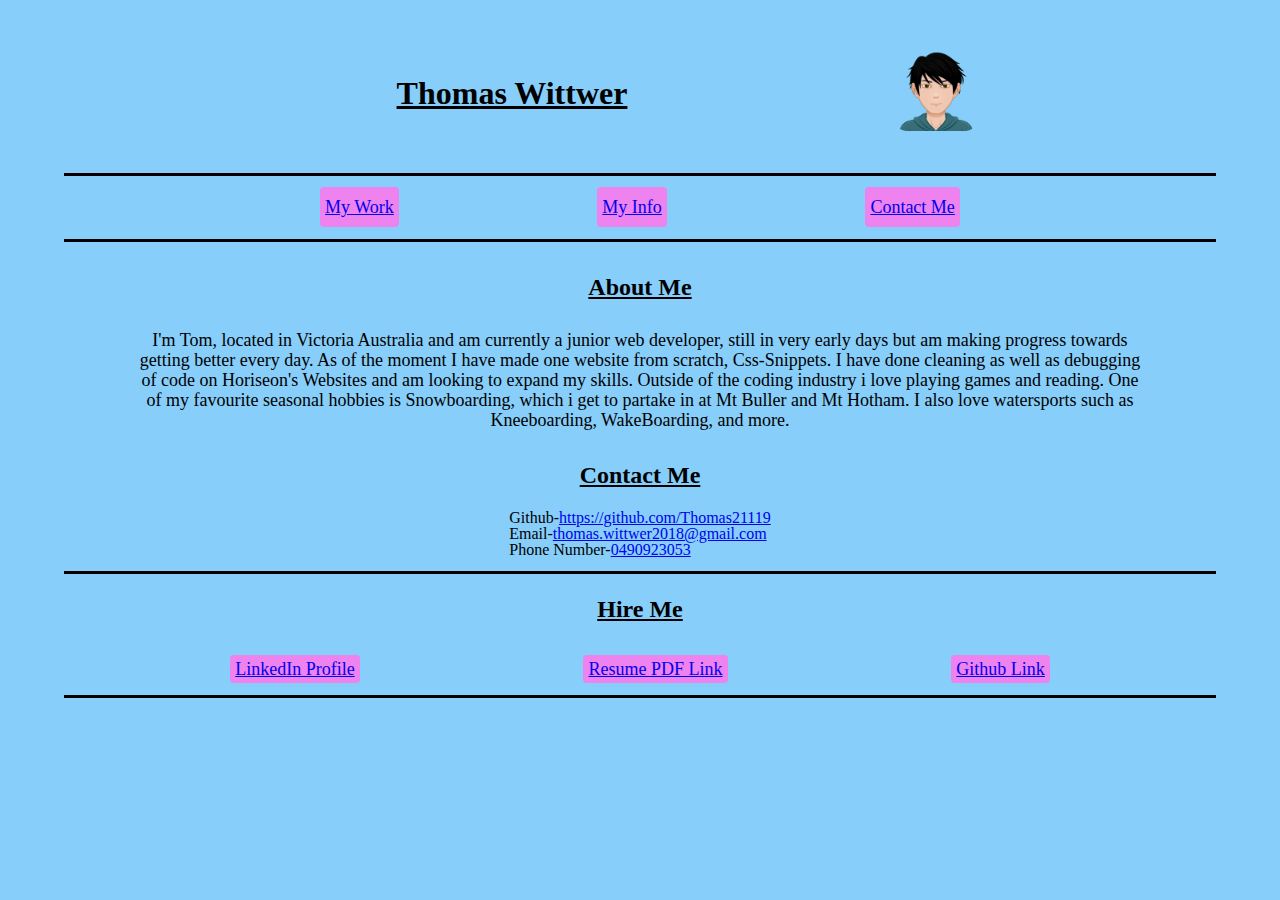
==== commit 2ac84615: "first update commit" ====
--- a/index.html
+++ b/index.html
@@ -13,15 +13,19 @@
     <header>
         <!--Want to put logo here-->
         <div class="mark">
+                <div id="name">
             <h1>Thomas Wittwer </h1> 
-            <img src="./Assets/images/AvatarMaker.png" id="avatar" />
+                </div>
+            <div id="photo">
+                <img src="./Assets/images/AvatarMaker.png" id="avatar" />
+            </div>
         </div>
         
         <!--Links-->
         <nav>
             <ul>
                 <li><a href="#myWork" id="myWork">My Work </a></li>
-                <li><a href="#aboutMe" id="aboutMe">About Me </a></li>
+                <li><a href="#aboutMe" id="myInfo"> My Info </a></li>
                 <li><a href="#contactMe" id="contactMe">Contact Me</a></li>
             </ul>
         </nav>
@@ -50,6 +54,7 @@
             <ul>
                 <li> <a href="https://www.linkedin.com/in/thomas-wittwer-530710212/" target="_blank">LinkedIn Profile</a>  </li>
                 <li> <a href="Assets/pdf/Thomas Wittwer CV v3.pdf" target="_blank"> Resume PDF Link</a> </li>
+                <li> <a href="https://github.com/Thomas21119" target="_blank"> Github Link </a> </li>
             </ul>
         </nav>
     </main>
--- a/Assets/css/style.css
+++ b/Assets/css/style.css
@@ -1,5 +1,25 @@
+html {
+    height: 100%;
+}
+
 body {
     background-color: lightskyblue;
+    display: flex;
+    flex-direction: column;
+    height: 100%;
+    margin: 0 auto;
+}
+
+main {
+    display: flex;
+    flex-direction: column;
+}
+
+section {
+    display: flex;
+    flex-direction: column;
+    justify-content: space-evenly;
+    align-items: center;
 }
 
 :root {
@@ -11,20 +31,28 @@
     flex-direction: column;
     justify-content: space-evenly;
     align-items: center;
+    margin-top: 2%;
 }
 
 .mark {
-    background-color: brown;
     width: 80%;
     display: flex;
     align-items: center;
     margin: 2% auto;
-    padding: 2%;
-    border-radius: var(--borderRadius);
+    border-radius: var(--borderRadius);
+}
+
+#name {
+    width: 75%;
+}
+
+#photo {
+    width: 25%;
 }
 
 h1 {
     display: flex;
+    margin: 0 auto;
     justify-content: space-evenly;
     font-size: xx-large;
     font-weight: 900;
@@ -35,7 +63,7 @@
 }
 
 #avatar {
-    width: 20%;
+    width: 70px;
 }
 
 nav {
@@ -53,22 +81,38 @@
     justify-content: space-evenly;
 }
 
-li {
-    font-size: large;
-    line-height: 2rem;
+header li {
+    display: flex;
+    align-items: center;
+    font-size: large;
+    background-color: violet;
+    padding: 5px;
+    border-radius: var(--borderRadius);
+    border:none;
+    color:white;
+    height: 30px;
+    border-radius:4px;
+    box-shadow: inset 0 0 0 0 #f9e506;
+    transition:ease-out 0.3s;
+}
+
+header li:hover {
+    box-shadow: inset 300px 0 0 0 #f9e506;
+    color:#000;
 }
 
 section {
     display: flex;
     flex-wrap: wrap;
-    width: 80%;
+    width: 90%;
     margin: 0 auto;
     justify-content: space-around;
+    
 }
 
 .aboutMe {
     width: 80%;
-    margin: 2% auto;
+    margin: 0 auto;
 }
 
 .sectionHeadings {
@@ -80,15 +124,48 @@
     width: 100%;
 }
 
+main p {
+    line-height: 20px;
+    text-align: center;
+    font-size: large;
+}
+
 p {
-    line-height: 20px;
-    text-align: center;
-    font-size: large;
+    text-align: center;
+    margin: 1%;
 }
 
 .hireMe {
     display: flex;
     flex-direction: column;
+    align-items: center;
+    justify-content: center;
+}
+
+.hireMe ul {
+    width: 100%;
+    display: flex;
+    justify-content: space-evenly;
+    align-items: center;
+}
+
+.hireMe ul li {
+    text-align: center;
+    font-size: large;
+    background-color: violet;
+    padding: 5px;
+    border-radius: var(--borderRadius);
+    border:none;
+    color:white;
+    border-radius:4px;
+    box-shadow: inset 0 0 0 0 #f9e506;
+    transition:ease-out 0.3s;
+    margin: 0 5%;
+}
+
+.hireMe ul li:hover {
+    box-shadow: inset 300px 0 0 0 #f9e506;
+    color:#000;
 }
 
 /* MyWork Page */
@@ -119,6 +196,9 @@
     );
     margin: 4% auto;
     border-radius: var(--borderRadius);
+    line-height: 20px;
+    text-align: center;
+    font-size: large;
 }
 
 .myWorkHeadings a {
@@ -131,23 +211,58 @@
     border-radius: var(--borderRadius);
 }
 
+h4 {
+    text-align: center;
+    margin: 1%;
+}
+
+a img {
+    border: 2px solid black;
+    transition: all 0.5s ease-in-out;
+}
+
+a img:hover {
+    box-shadow: inset 0px 0px 8px 
+    rgba(232, 102, 236, 1), 0 0 15px 
+    rgba(232, 102, 236, 1);
+}
+
 @media screen and (min-width:768px) {
+    section {
+        display: inline-flex;
+        flex-wrap: wrap;
+        flex-direction: row;
+        align-items: center;
+    }
+
+    .topRow {
+        display: inline-flex;
+        justify-content: space-evenly;
+        width: 100%;
+    }
+
+    .bottomRow {
+        display: inline-flex;
+        justify-content: space-evenly;
+        width: 100%;
+    }
+    
     .card {
-        width: 25%;
+        width: 40%;
         margin: 2% 0;
         margin-right: 2%;
         padding: 2%;
     }
 
     #mostRecent {
-        width: 60%;
+        width: 80%;
     }
 
     #avatar {
-        width: 15%;
-    }
-
-    p {
+        width: 100px;
+    }
+
+    .websiteDescription {
         line-height: 25px;
         text-align: center;
         font-size: x-large;
@@ -164,7 +279,7 @@
 
 @media screen and (min-width:1200px) {
     #avatar {
-        width: 8%;
+        width: 80px;
     }
 
     nav {
